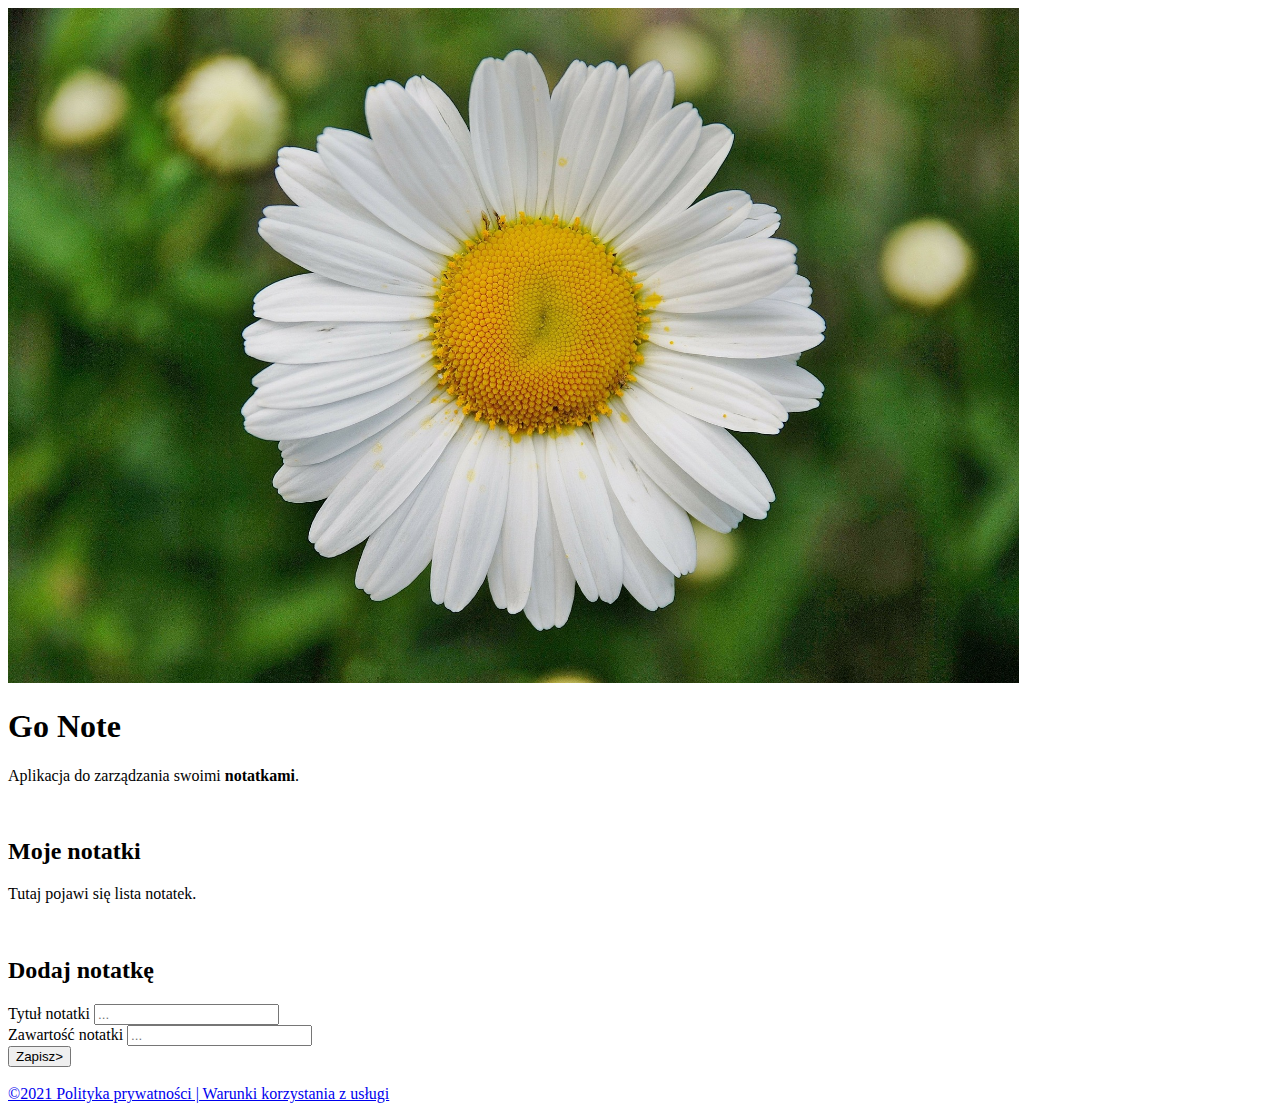
==== index.html @ 7b84dc83 "First implementation of index.html" ====
<!DOCTYPE html>
<html>
	<head>
		<title>Go Note</title>
	</head>
	<body>
		<img src="./background.jpg" alt="Tło" width="80%" height="50%"/>
		<div>
			<h1>Go Note</h1>
			<p>Aplikacja do zarządzania swoimi <strong>notatkami</strong>.</p>
		</div>
		<br />
		<div>
			<h2>Moje notatki</h2>
			<p>Tutaj pojawi się lista notatek.</p>
		</div>
		<br />
		<h2>Dodaj notatkę</h2>
		<form>
			<div>
			<label for="note-title">Tytuł notatki</label>
			<input placeholder="..." id="note-title" type="text" />
		</div>
		<div>
			<label for="note content">Zawartość notatki</label>
			<input placeholder="..." id="note-content" type="text" />
		</div>
		<div>
			<button type="submit">Zapisz></button>
		</div>
		<br />
			<a href="https://google.com">©2021 Polityka prywatności | Warunki korzystania z usługi</a>
		</form>
	</body>
</html>
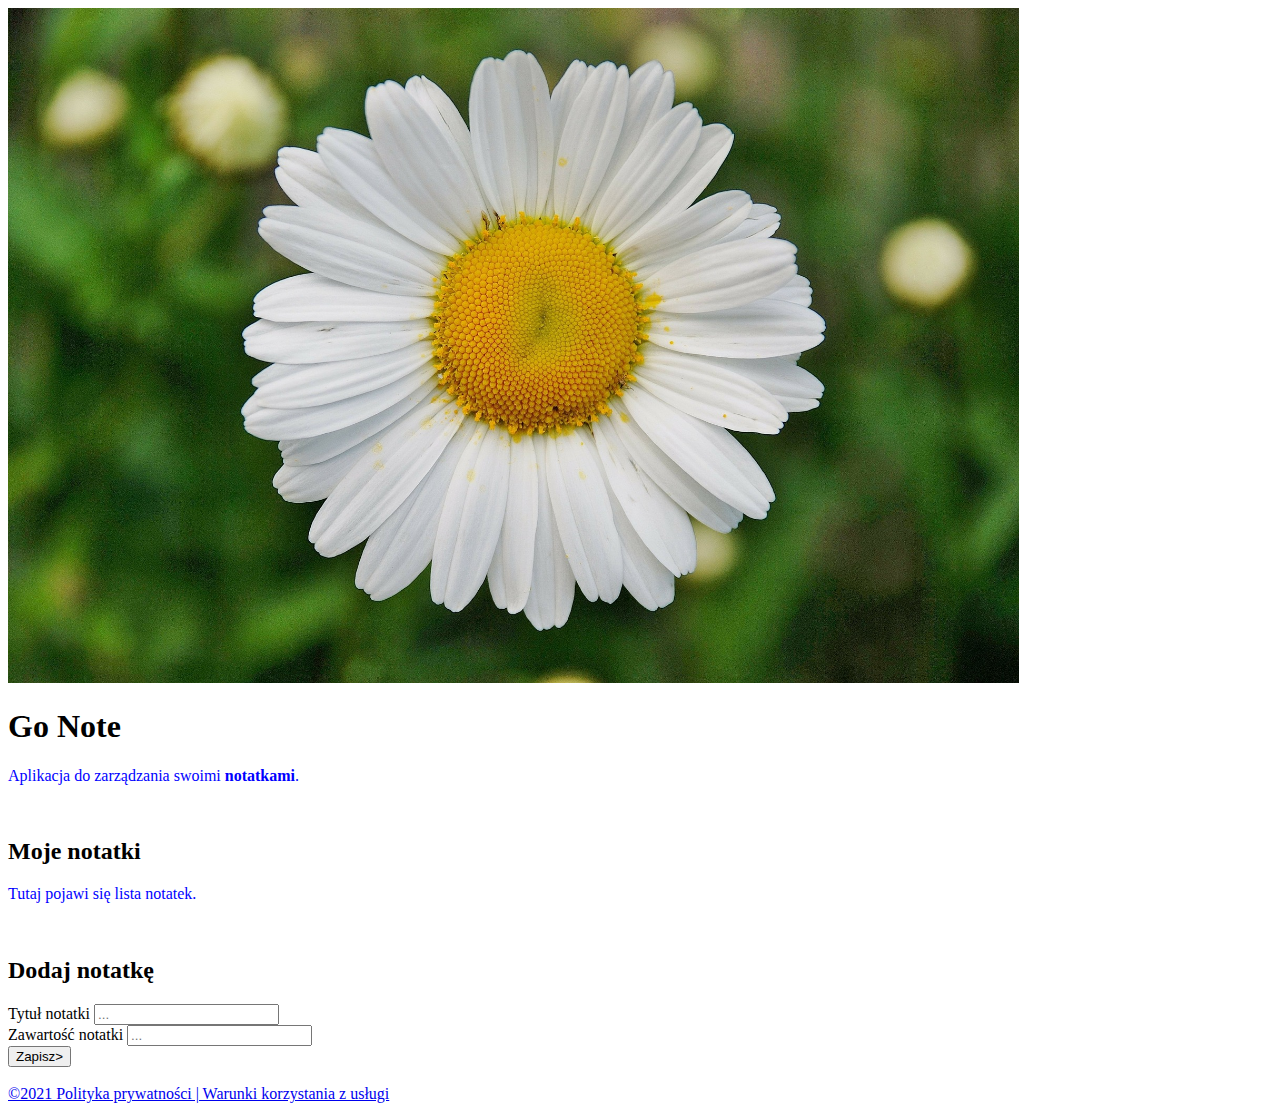
==== commit 53e39ad8: "My first CSS rules" ====
--- a/index.html
+++ b/index.html
@@ -1,6 +1,7 @@
 <!DOCTYPE html>
 <html>
 	<head>
+		<link rel="stylesheet" href="custom-style.css">
 		<title>Go Note</title>
 	</head>
 	<body>
--- a/custom-style.css
+++ b/custom-style.css
@@ -0,0 +1,3 @@
+p {
+color: blue;
+}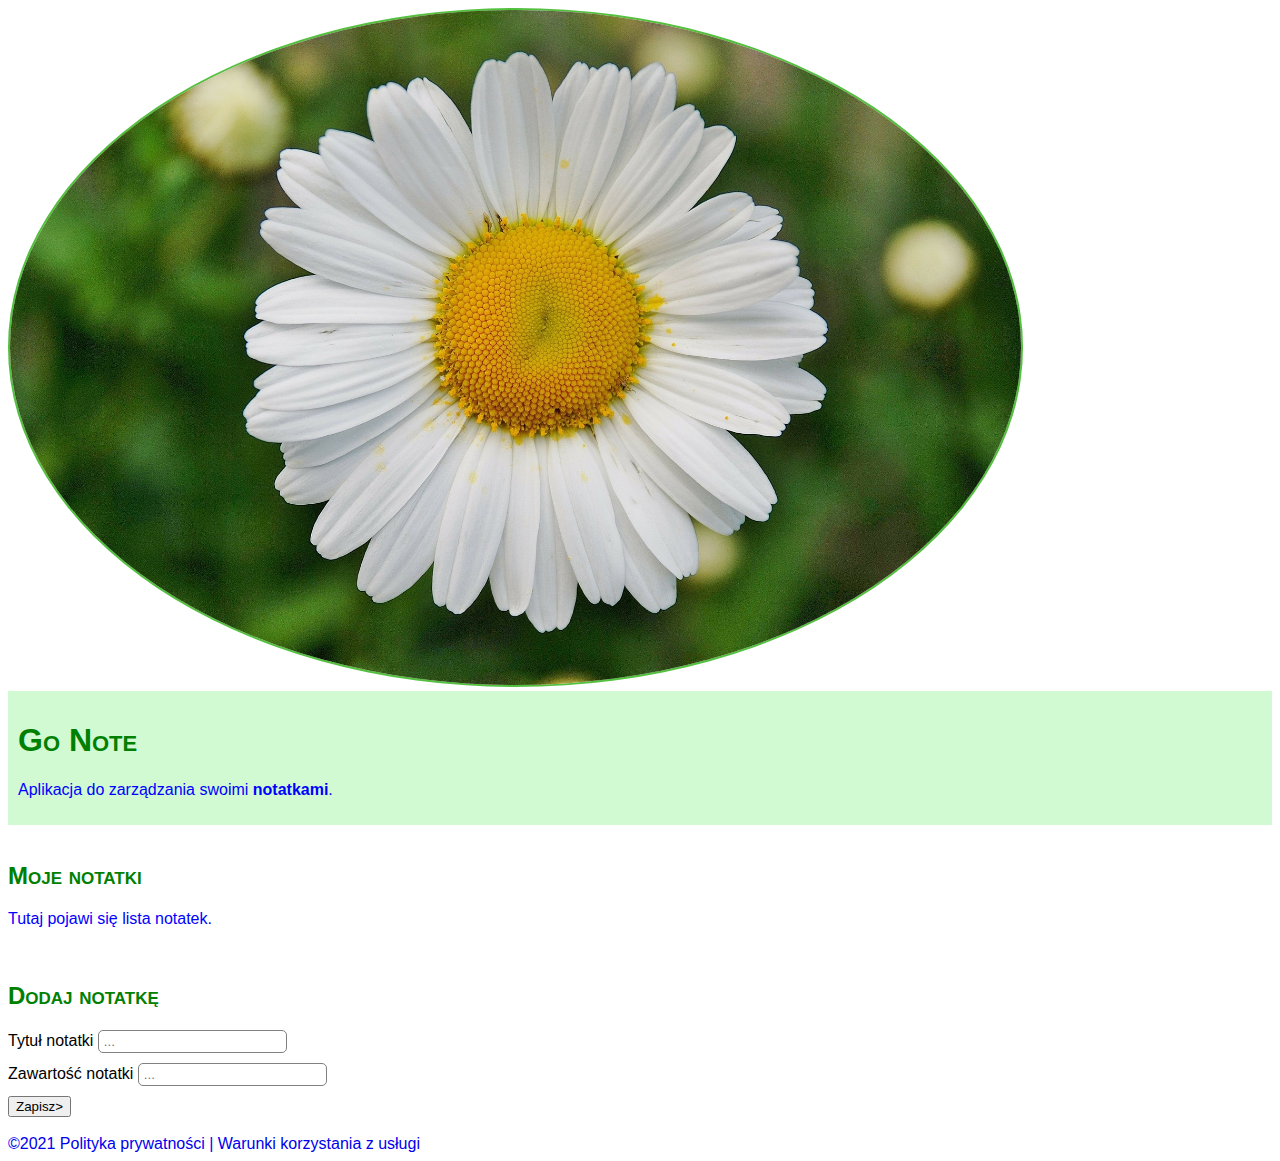
==== commit f52d77ba: "Further implementation of CSS rules" ====
--- a/index.html
+++ b/index.html
@@ -5,8 +5,8 @@
 		<title>Go Note</title>
 	</head>
 	<body>
-		<img src="./background.jpg" alt="Tło" width="80%" height="50%"/>
-		<div>
+		<img class="main-image" src="./background.jpg" alt="Tło" width="80%" height="50%"/>
+		<div id="main-header">
 			<h1>Go Note</h1>
 			<p>Aplikacja do zarządzania swoimi <strong>notatkami</strong>.</p>
 		</div>
--- a/custom-style.css
+++ b/custom-style.css
@@ -1,3 +1,36 @@
 p {
 color: blue;
+}
+
+
+body{
+	font-family: Arial;
+	
+}
+img.main-image {
+border: 2px solid #54C03F;
+border-radius: 50%;
+}
+
+h1,h2{
+	font-variant: small-caps;
+	color: green;
+}
+
+#main-header {
+	background-color: #D1FAD2;
+	padding: 10px;
+}
+
+a{
+	color: darkgreen
+	font-weight: bold;
+	text-decoration: none;
+}
+
+input {
+	border: 1px solid grey;
+	border-radius: 5px;
+	padding: 3px 5px;
+	margin-bottom: 10px;
 }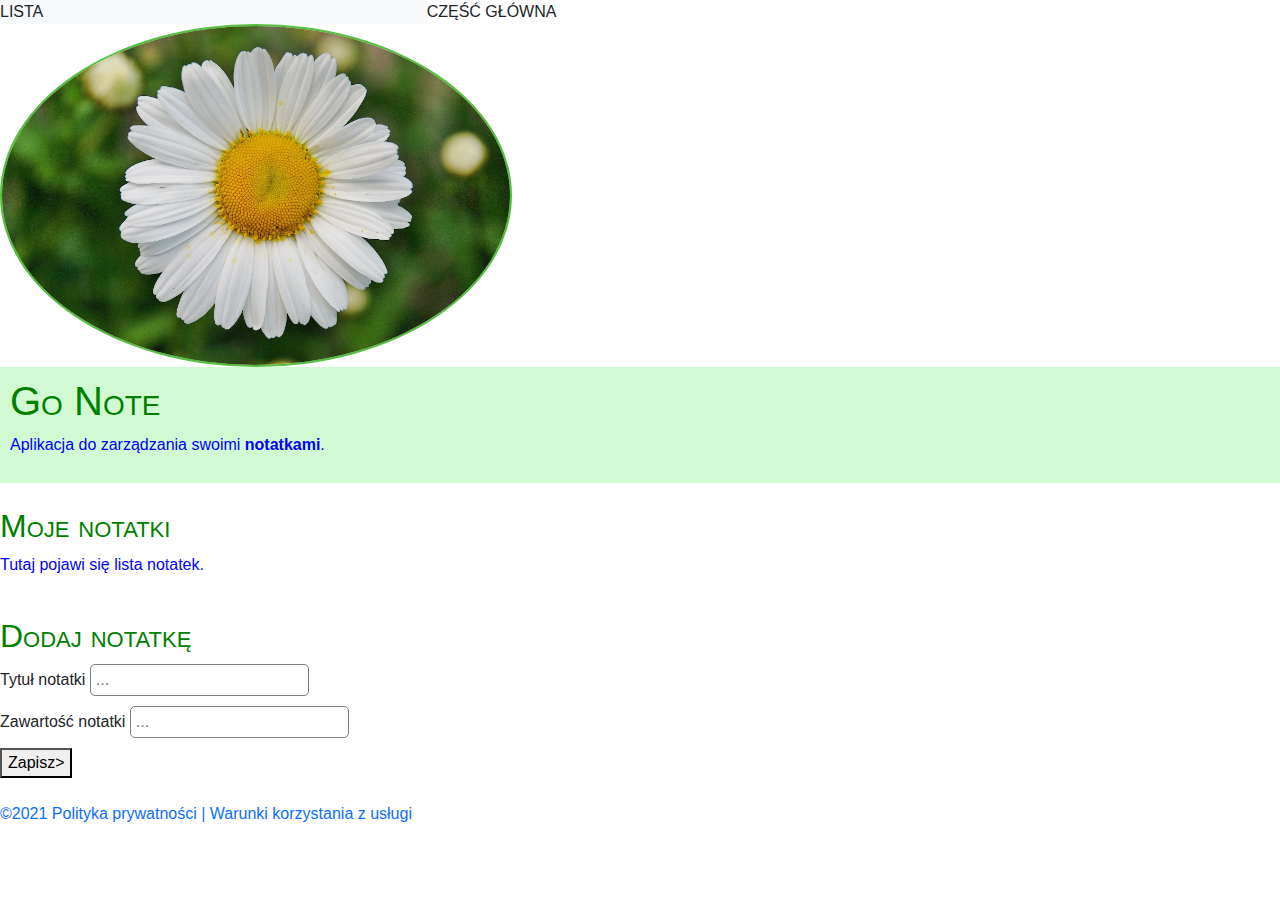
==== commit 4524f952: "First implementation of bootstrap" ====
--- a/index.html
+++ b/index.html
@@ -1,11 +1,32 @@
 <!DOCTYPE html>
 <html>
 	<head>
+		<meta name="viewport" content="width=device-width, initial-scale=1">
+		<link rel="stylesheet" href="https://cdn.jsdelivr.net/npm/bootstrap@5.0.0-beta2/dist/css/bootstrap.min.css">
+		<link rel="stylesheet" href="https://cdn.jsdelivr.net/npm/bootstrap-icons@1.4.0/font/bootstrap-icons.css">
 		<link rel="stylesheet" href="custom-style.css">
 		<title>Go Note</title>
 	</head>
 	<body>
-		<img class="main-image" src="./background.jpg" alt="Tło" width="80%" height="50%"/>
+	
+	<div class="container-fluid p-0 m-0">
+ <div class="row p-0 m-0">
+ <div class="col-12 col-md-5 col-lg-4 bg-light p-0">
+ LISTA
+ </div>
+ <div class="col-12 col-md-7 col-lg-8 bg-white p-0">
+ CZĘŚĆ GŁÓWNA
+ </div>
+ </div>
+</div>	
+	
+	
+	
+	
+	
+	
+	
+		<img class="main-image" src="./background.jpg" alt="Tło" width="40%" height="30%"/>
 		<div id="main-header">
 			<h1>Go Note</h1>
 			<p>Aplikacja do zarządzania swoimi <strong>notatkami</strong>.</p>
@@ -32,6 +53,7 @@
 		<br />
 			<a href="https://google.com">©2021 Polityka prywatności | Warunki korzystania z usługi</a>
 		</form>
+	<script src="https://cdn.jsdelivr.net/npm/bootstrap@5.0.0-beta2/dist/js/bootstrap.bundle.min.js"></script>
 	</body>
 </html>
 		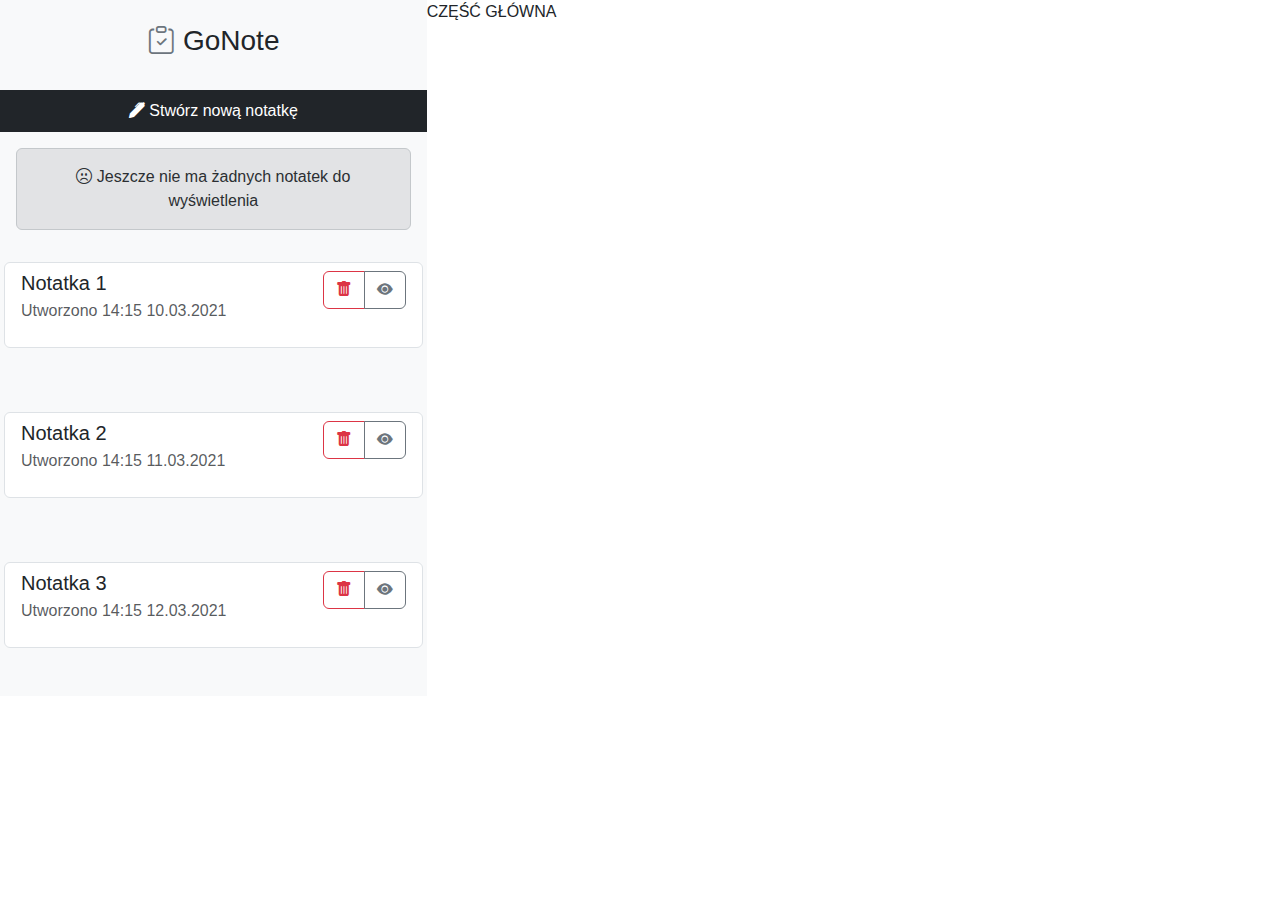
==== commit fbf918ad: "Implementation of bootstraps" ====
--- a/index.html
+++ b/index.html
@@ -8,52 +8,79 @@
 		<title>Go Note</title>
 	</head>
 	<body>
-	
-	<div class="container-fluid p-0 m-0">
- <div class="row p-0 m-0">
- <div class="col-12 col-md-5 col-lg-4 bg-light p-0">
- LISTA
- </div>
- <div class="col-12 col-md-7 col-lg-8 bg-white p-0">
- CZĘŚĆ GŁÓWNA
- </div>
- </div>
-</div>	
-	
-	
-	
-	
-	
-	
-	
-		<img class="main-image" src="./background.jpg" alt="Tło" width="40%" height="30%"/>
-		<div id="main-header">
-			<h1>Go Note</h1>
-			<p>Aplikacja do zarządzania swoimi <strong>notatkami</strong>.</p>
-		</div>
-		<br />
-		<div>
-			<h2>Moje notatki</h2>
-			<p>Tutaj pojawi się lista notatek.</p>
-		</div>
-		<br />
-		<h2>Dodaj notatkę</h2>
-		<form>
-			<div>
-			<label for="note-title">Tytuł notatki</label>
-			<input placeholder="..." id="note-title" type="text" />
-		</div>
-		<div>
-			<label for="note content">Zawartość notatki</label>
-			<input placeholder="..." id="note-content" type="text" />
-		</div>
-		<div>
-			<button type="submit">Zapisz></button>
-		</div>
-		<br />
-			<a href="https://google.com">©2021 Polityka prywatności | Warunki korzystania z usługi</a>
-		</form>
-	<script src="https://cdn.jsdelivr.net/npm/bootstrap@5.0.0-beta2/dist/js/bootstrap.bundle.min.js"></script>
+		
+		<div class="container-fluid p-0 m-0">
+			<div class="row p-0 m-0">
+				<div class="col-12 col-md-5 col-lg-4 bg-light p-0">
+					<h3 class="w-100 text-center p-4">
+						<i class="bi bi-clipboard-check text-secondary"></i>
+						GoNote
+					</h3>
+					<button type="button" class="btn btn-dark w-100 py-2 rounded-0">
+						<i class="bi bi-pen-fill"></i>
+						Stwórz nową notatkę
+					</button>
+					<div class="alert alert-secondary m-3 text-center">
+						<i class="bi bi-emoji-frown"></i>
+						Jeszcze nie ma żadnych notatek do wyświetlenia
+					</div>
+					<div class="list-group pt-3 pb-5 px-1">
+						<div class="list-group-item">
+							<div class="float-end">
+								<div class="btn-group" role="group">
+									<button type="button" class="btn btn-outline-danger">
+										<i class="bi bi-trash-fill"></i>
+									</button>
+									<button type="button" class="btn btn-outline-secondary">
+										<i class="bi bi-eye-fill"></i>
+									</button>
+								</div>
+							</div>
+							<h5 class="mb-1">Notatka 1</h5>
+							<p class="text-muted">Utworzono 14:15 10.03.2021</p>
+						</div>
+					</div>
+					<div class="list-group pt-3 pb-5 px-1">
+						<div class="list-group-item">
+							<div class="float-end">
+								<div class="btn-group" role="group">
+									<button type="button" class="btn btn-outline-danger">
+										<i class="bi bi-trash-fill"></i>
+									</button>
+									<button type="button" class="btn btn-outline-secondary">
+										<i class="bi bi-eye-fill"></i>
+									</button>
+								</div>
+							</div>
+							<h5 class="mb-1">Notatka 2</h5>
+							<p class="text-muted">Utworzono 14:15 11.03.2021</p>
+						</div>
+					</div>
+						<div class="list-group pt-3 pb-5 px-1">
+							<div class="list-group-item">
+								<div class="float-end">
+									<div class="btn-group" role="group">
+										<button type="button" class="btn btn-outline-danger">
+											<i class="bi bi-trash-fill"></i>
+										</button>
+										<button type="button" class="btn btn-outline-secondary">
+											<i class="bi bi-eye-fill"></i>
+										</button>
+									</div>
+								</div>
+								<h5 class="mb-1">Notatka 3</h5>
+								<p class="text-muted">Utworzono 14:15 12.03.2021</p>
+							</div>
+						</div>
+					
+				</div>
+				<div class="col-12 col-md-7 col-lg-8 bg-white p-0">
+					CZĘŚĆ GŁÓWNA
+				</div>
+			</div>
+		</div>	
+		
+		
+		<script src="https://cdn.jsdelivr.net/npm/bootstrap@5.0.0-beta2/dist/js/bootstrap.bundle.min.js"></script>
 	</body>
 </html>
-		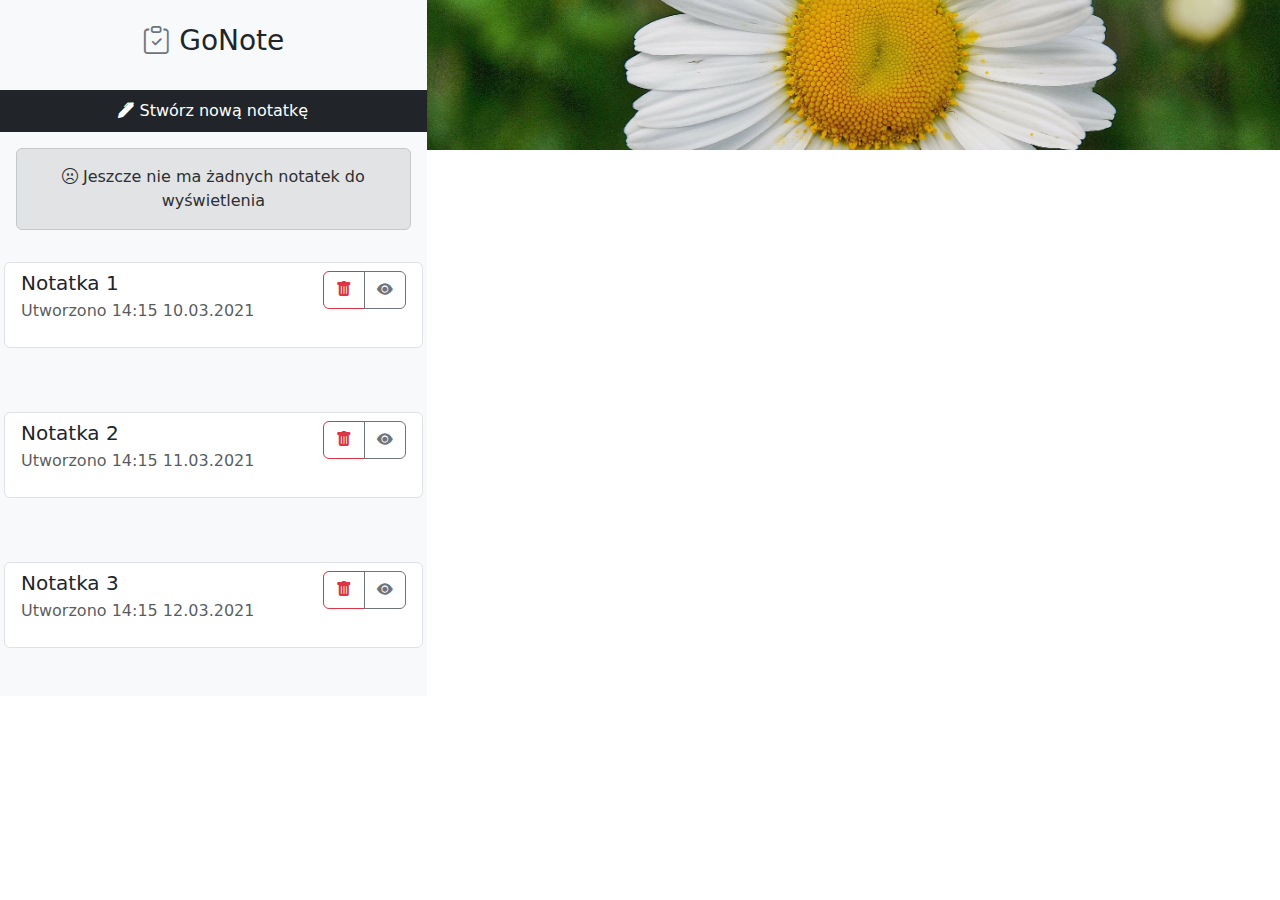
==== commit e4b76cb2: "Actualisation" ====
--- a/index.html
+++ b/index.html
@@ -56,26 +56,25 @@
 							<p class="text-muted">Utworzono 14:15 11.03.2021</p>
 						</div>
 					</div>
-						<div class="list-group pt-3 pb-5 px-1">
-							<div class="list-group-item">
-								<div class="float-end">
-									<div class="btn-group" role="group">
-										<button type="button" class="btn btn-outline-danger">
-											<i class="bi bi-trash-fill"></i>
-										</button>
-										<button type="button" class="btn btn-outline-secondary">
-											<i class="bi bi-eye-fill"></i>
-										</button>
-									</div>
+					<div class="list-group pt-3 pb-5 px-1">
+						<div class="list-group-item">
+							<div class="float-end">
+								<div class="btn-group" role="group">
+									<button type="button" class="btn btn-outline-danger">
+										<i class="bi bi-trash-fill"></i>
+									</button>
+									<button type="button" class="btn btn-outline-secondary">
+										<i class="bi bi-eye-fill"></i>
+									</button>
 								</div>
-								<h5 class="mb-1">Notatka 3</h5>
-								<p class="text-muted">Utworzono 14:15 12.03.2021</p>
 							</div>
+							<h5 class="mb-1">Notatka 3</h5>
+							<p class="text-muted">Utworzono 14:15 12.03.2021</p>
 						</div>
-					
+					</div>
 				</div>
 				<div class="col-12 col-md-7 col-lg-8 bg-white p-0">
-					CZĘŚĆ GŁÓWNA
+					<div class="cover d-none d-sm-block"></div>
 				</div>
 			</div>
 		</div>	
--- a/custom-style.css
+++ b/custom-style.css
@@ -1,36 +1,6 @@
-p {
-color: blue;
-}
-
-
-body{
-	font-family: Arial;
-	
-}
-img.main-image {
-border: 2px solid #54C03F;
-border-radius: 50%;
-}
-
-h1,h2{
-	font-variant: small-caps;
-	color: green;
-}
-
-#main-header {
-	background-color: #D1FAD2;
-	padding: 10px;
-}
-
-a{
-	color: darkgreen
-	font-weight: bold;
-	text-decoration: none;
-}
-
-input {
-	border: 1px solid grey;
-	border-radius: 5px;
-	padding: 3px 5px;
-	margin-bottom: 10px;
+.cover {
+ background-image: url("background.jpg");
+ background-position: center;
+ background-size: cover;
+ min-height: 150px;
 }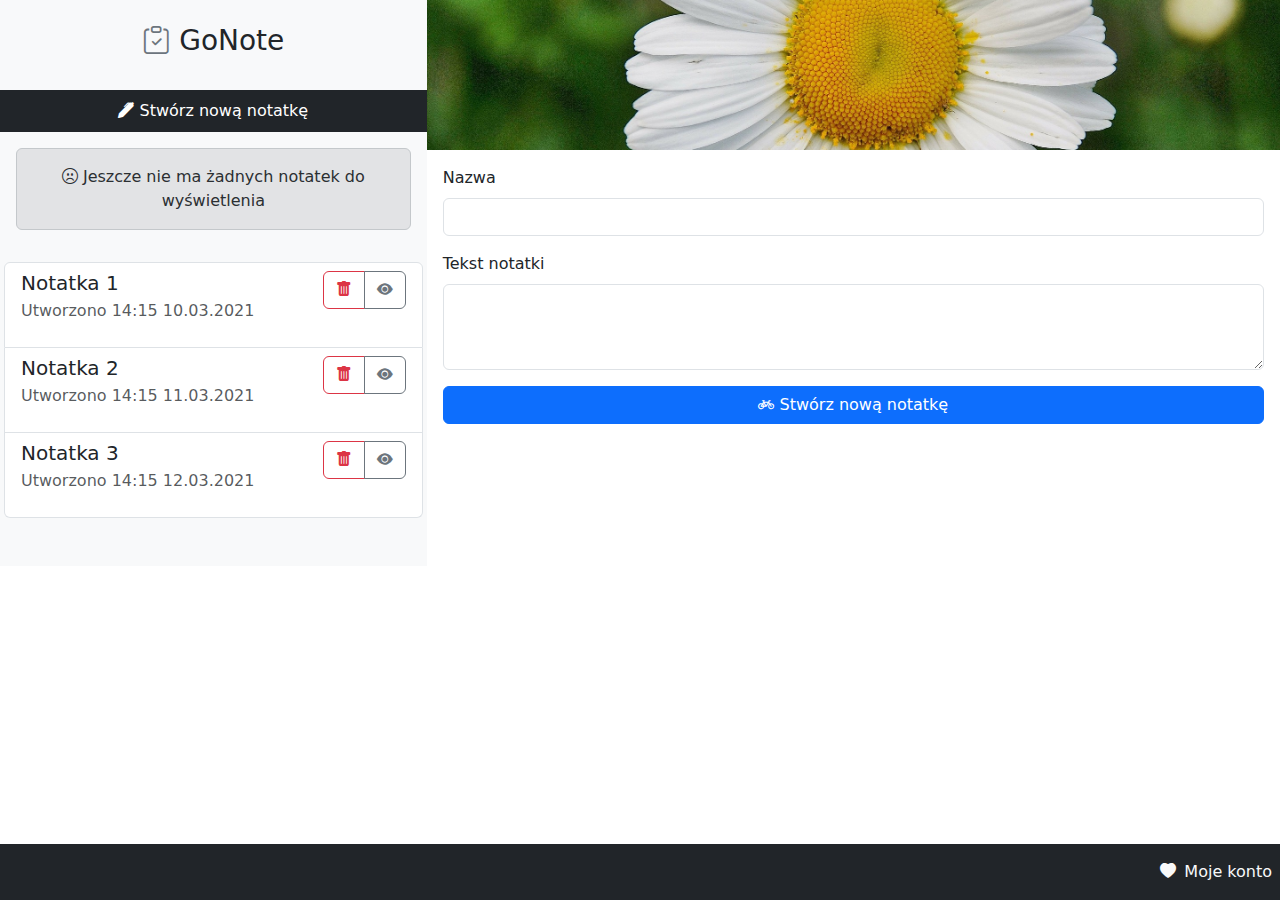
==== commit eaa3585a: "Ready bootstrap code" ====
--- a/index.html
+++ b/index.html
@@ -39,8 +39,7 @@
 							<h5 class="mb-1">Notatka 1</h5>
 							<p class="text-muted">Utworzono 14:15 10.03.2021</p>
 						</div>
-					</div>
-					<div class="list-group pt-3 pb-5 px-1">
+						
 						<div class="list-group-item">
 							<div class="float-end">
 								<div class="btn-group" role="group">
@@ -55,8 +54,7 @@
 							<h5 class="mb-1">Notatka 2</h5>
 							<p class="text-muted">Utworzono 14:15 11.03.2021</p>
 						</div>
-					</div>
-					<div class="list-group pt-3 pb-5 px-1">
+						
 						<div class="list-group-item">
 							<div class="float-end">
 								<div class="btn-group" role="group">
@@ -75,11 +73,32 @@
 				</div>
 				<div class="col-12 col-md-7 col-lg-8 bg-white p-0">
 					<div class="cover d-none d-sm-block"></div>
+					
+					<form class="p-3">
+						<div class="mb-3">
+							<label for="exampleFormControlInput1" class="form-label">Nazwa</label>
+							<input type="text" class="form-control" id="exampleFormControlInput1">
+						</div>
+						<div class="mb-3">
+							<label for="exampleFormControlTextarea1" class="form-label">Tekst notatki</label>
+							<textarea class="form-control" id="exampleFormControlTextarea1" rows="3"></textarea>
+						</div>
+						<button type="submit" class="btn btn-primary w-100">
+							<i class="bi bi-bicycle"></i>
+							Stwórz nową notatkę
+						</button>
+					</form>
 				</div>
 			</div>
-		</div>	
-		
-		
+		</div>        
+		<nav class="navbar fixed-bottom navbar-dark bg-dark">
+			<div class="container-fluid justify-content-end p-2">
+				<span class="text-muted mx-5 d-none d-md-block">
+					©2021 Polityka prywatności | Warunki korzystania z usługi
+				</span>
+				<span class="text-light"><i class="bi bi-heart-fill pe-2"></i>Moje konto</span>
+			</div>
+		</nav>
 		<script src="https://cdn.jsdelivr.net/npm/bootstrap@5.0.0-beta2/dist/js/bootstrap.bundle.min.js"></script>
 	</body>
 </html>
